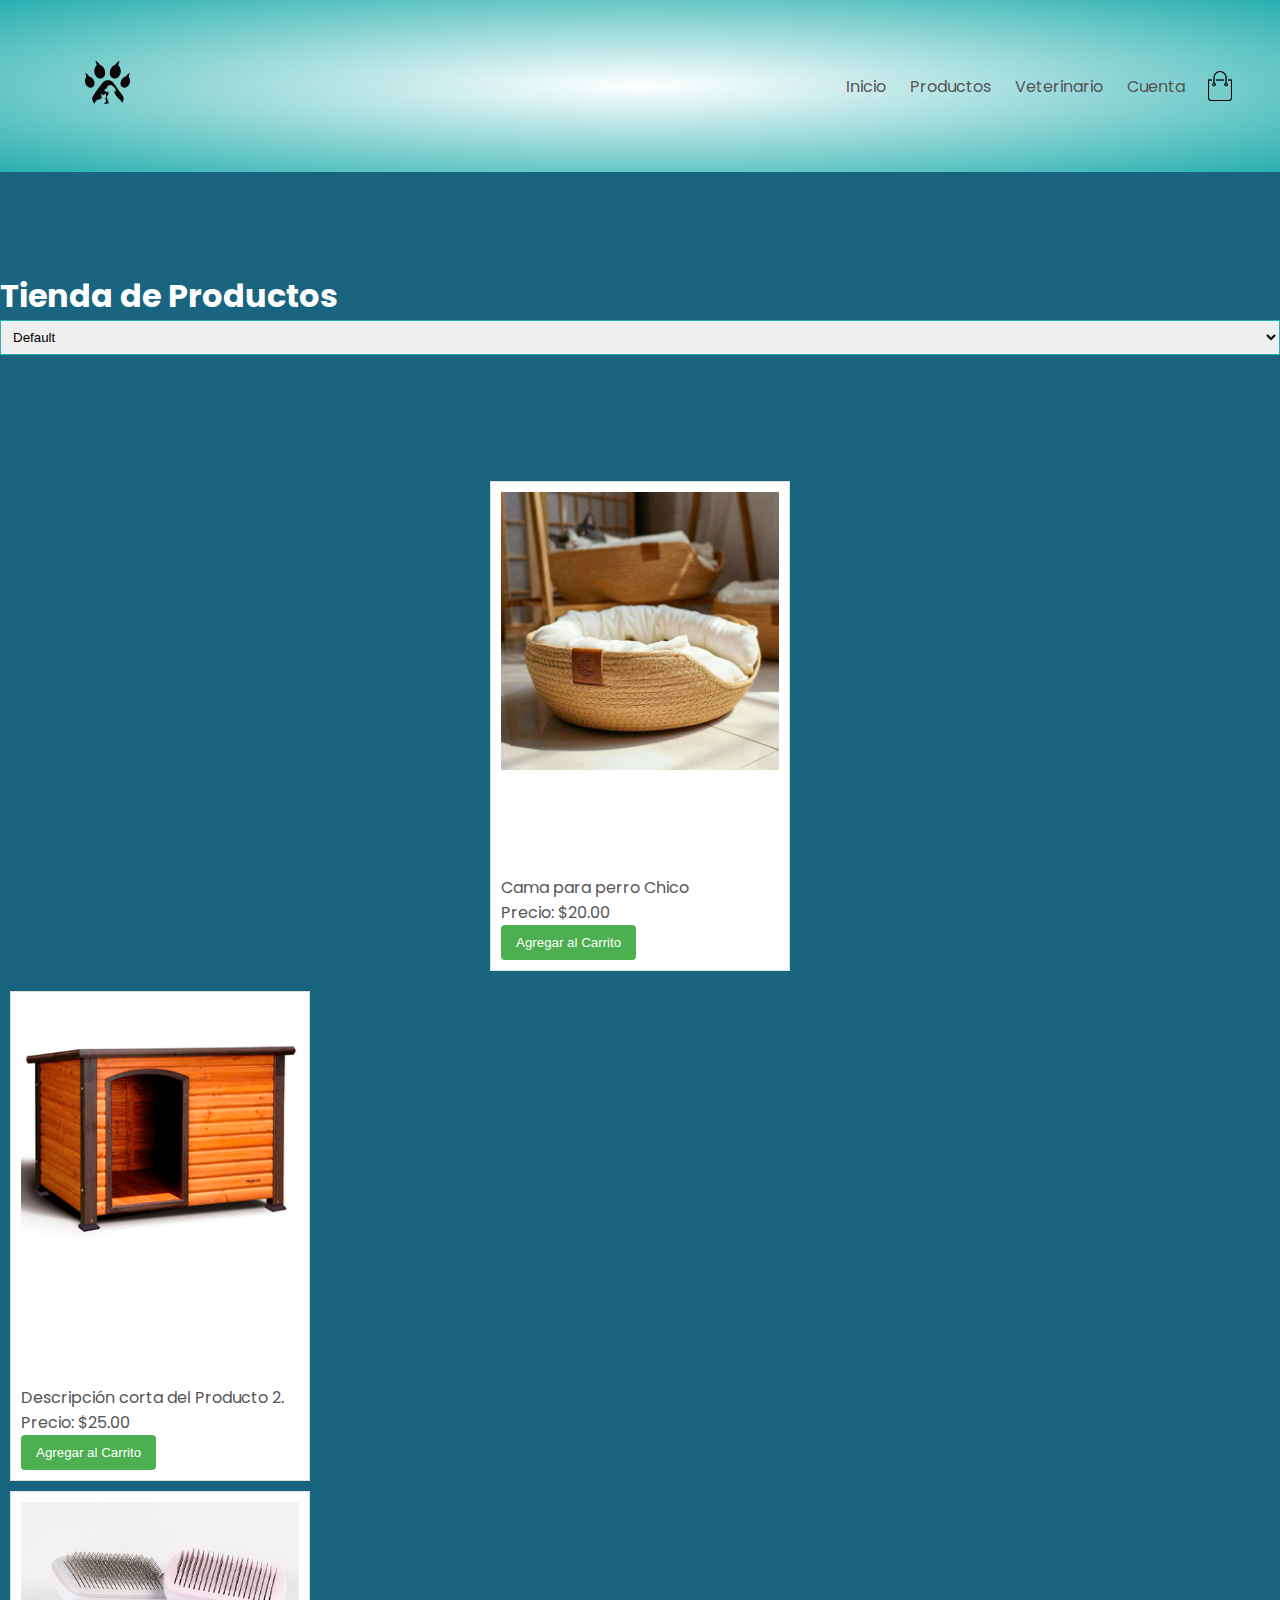
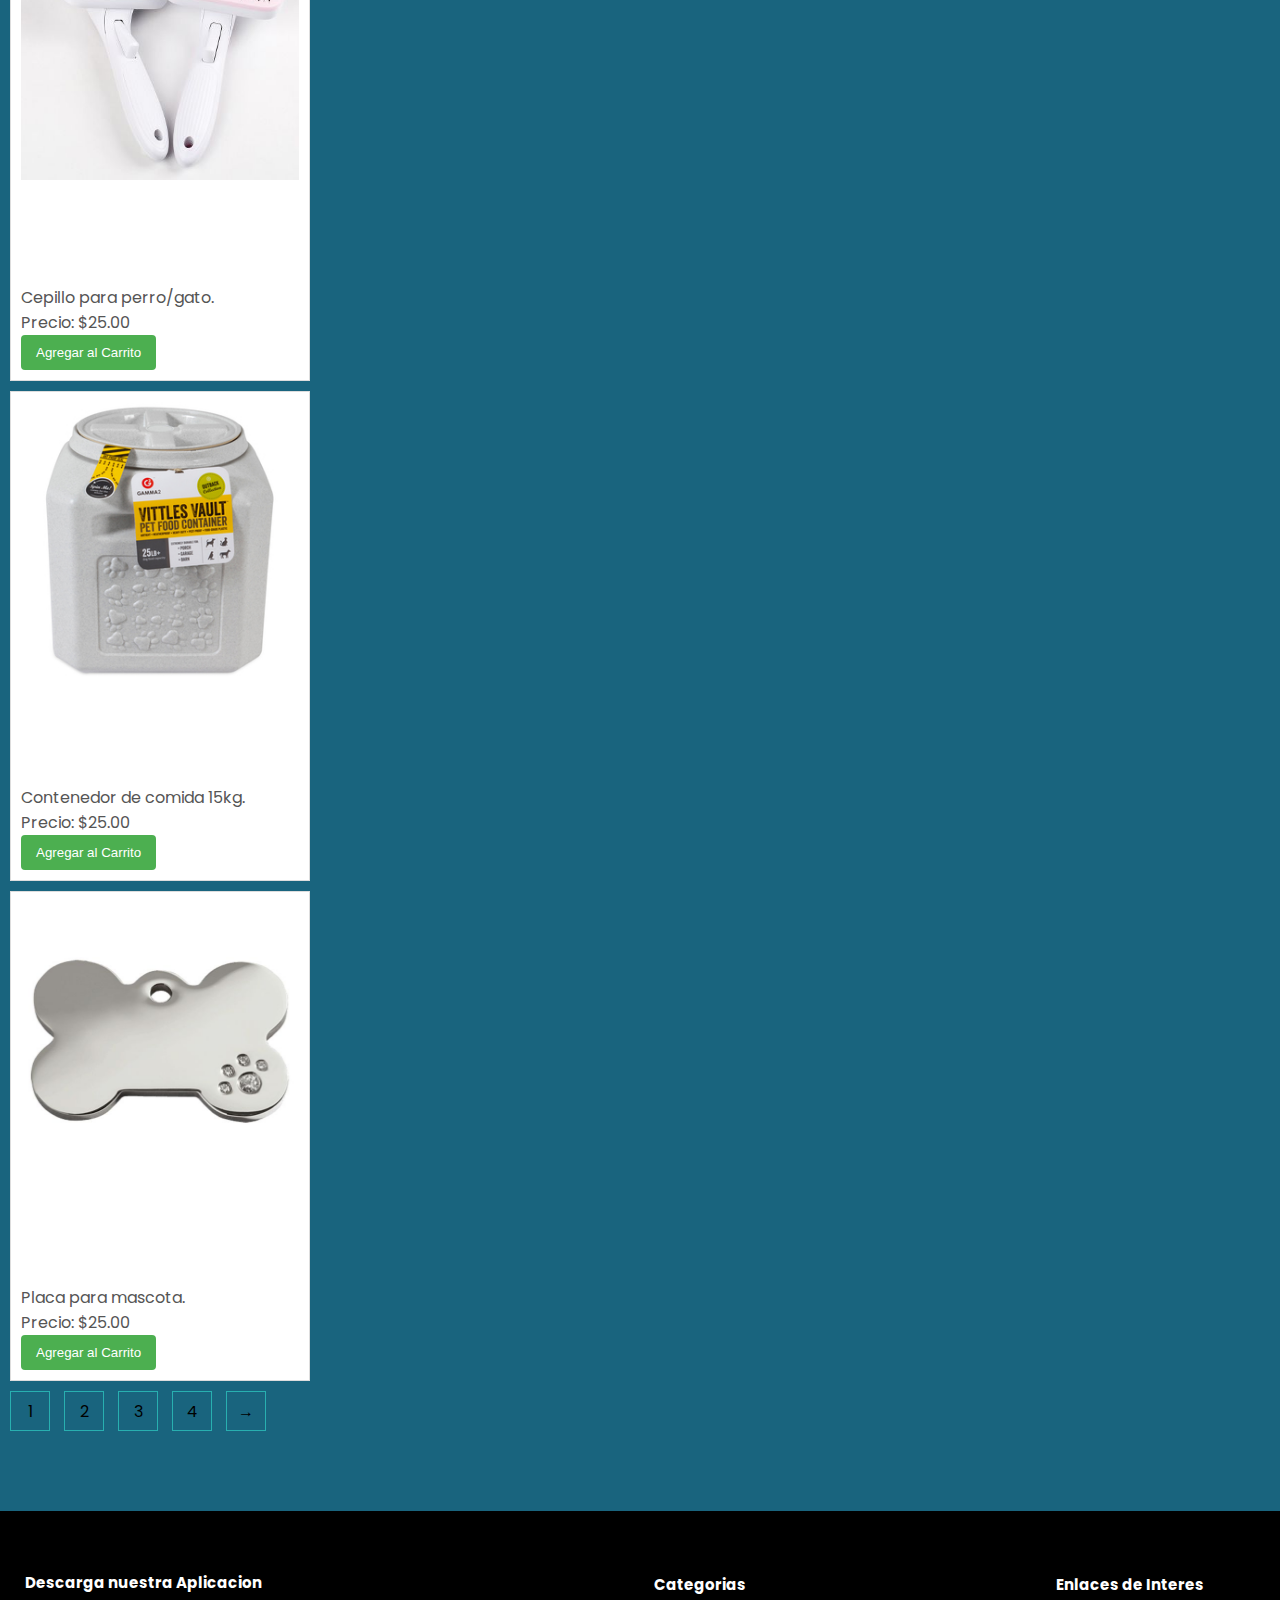
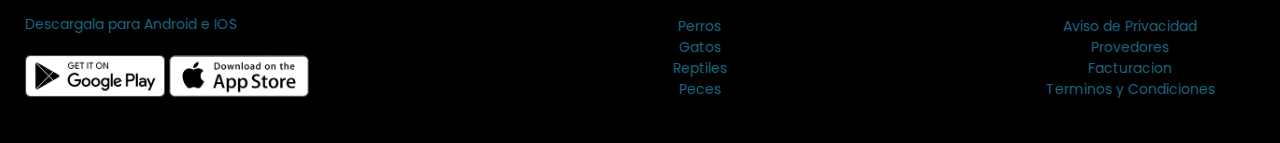
==== productos.html @ 56e7abbd "update" ====
<!DOCTYPE html>
<html lang="en">
<head>
    <meta charset="UTF-8">
    <meta name="viewport" content="width=device-width, initial-scale=1.0">
    <title>Productos</title>
    <link rel="stylesheet" href="css/estilos.css">
</head>
<body>
    <div class="header">
        <div class="container">
            <div class="navbar">
                <div class="logo">
                    <img src="imagenes/logo.png" width="125px">
                 </div>
                <nav>
                    <ul>
                        <li><a href="index.html">Inicio</a></li>
                        <li><a href="productos.html">Productos</a></li>
                        <li><a href="veterniario.html">Veterinario</a></li>
                        <li><a href="login.html">Cuenta</a></li>
                         
                    </ul>
                </nav>
                <img src="imagenes/cart.png" width="30px" height="30px">
            </div>
        </div>
    </div>     

    <div class="row row-2">
        <h1>Tienda de Productos</h1>
        <select>
            <option>Default</option>
            <option>Precio mas bajo</option>
            <option>Mas popular</option>
            <option>Mas comprado</option>
        </select>
    </div>
    
<div class="row">
    <div class="product">
        <img src="imagenes/productos/cama.jpg" alt="Producto 1">
        <h2>Cama Perro</h2>
        <p>Cama para perro Chico<br>Precio: $20.00</p>
        <button>Agregar al Carrito</button>
    </div>
</div>
    <div class="product">
        <img src="imagenes/productos/casa.jpg" alt="Producto 2">
        <h2>Casa Perro</h2>
        <p>Descripción corta del Producto 2.<br> Precio: $25.00</p>
        <button>Agregar al Carrito</button>
    </div>

    <div class="product">
        <img src="imagenes/productos/cepillo.jpg" alt="Producto 3">
        <h2>Producto 2</h2>
        <p>Cepillo para perro/gato.<br> Precio: $25.00</p>
        <button>Agregar al Carrito</button>
    </div>

    <div class="product">
        <img src="imagenes/productos/contenedor.jpg" alt="Producto 4">
        <h2>Producto 2</h2>
        <p>Contenedor de comida 15kg.<br> Precio: $25.00</p>
        <button>Agregar al Carrito</button>
    </div>

    <div class="product">
        <img src="imagenes/productos/placas.jpg" alt="Producto 5">
        <h2>Producto 2</h2>
        <p>Placa para mascota. <br>Precio: $25.00</p>
        <button>Agregar al Carrito</button>
    </div>

    <div class="prod-btn">
        <span>1</span>
        <span>2</span>
        <span>3</span>
        <span>4</span>
        <span>&#8594</span>
    </div>

    <div class="footer">
        <div class="container">
            <div class="row">
                <div class="footer-col1">
                    <h3>Descarga nuestra Aplicacion</h3>
                    <p>Descargala para Android e IOS</p>
                    <div class="applogo">
                        <img src="imagenes/play-store.png">
                        <img src="imagenes/app-store.png">
                    </div>
                </div>
                <div class="footer-col2">
                    <h3>Categorias</h3>
                    <ul>
                        <li>Perros</li>
                        <li>Gatos</li>
                        <li>Reptiles</li>
                        <li>Peces</li>
                    </ul>
                </div>
                <div class="footer-col3">
                    <h3>Enlaces de Interes</h3>
                    <ul>
                        <li>Aviso de Privacidad</li>
                        <li>Provedores</li>
                        <li>Facturacion</li>
                        <li>Terminos y Condiciones</li>
                    </ul>
                </div>
            </div>
        </div>
    </div>
<body>
   
</body>
</html>
---- css/estilos.css ----
@import url('https://fonts.googleapis.com/css2?family=Poppins:wght@400;500;600;700;800&display=swap');

*{
    margin: 0;
    padding: 0;
    box-sizing: border-box;
    text-decoration: none;
    list-style: none;

}

body{
    font-family: 'Poppins', sans-serif;
    background-color: #19647E ;
}

.navbar{
    display: flex;
    align-items: center;
    padding: 20px;
}

nav{
    flex: 1;
    text-align: right;
}

nav ul{
    display: inline-block;
    list-style-type: none;
}

nav ul li{
    display: inline-block;
    margin-right: 20px;
}

a{
    text-decoration: none;
    color: #555;
}

p{
    color: #555;
}

.container{
    max-width: 1300px;
    margin: auto;
    padding-left: 25px;
    padding-right: 25px;
}

.row{
    display: flex;
    align-items: center;
    flex-wrap: wrap;
    justify-content: space-around;
}

.col-2{
    flex-basis: 50%;
    min-width: 300px;
}

.col-2 img{
    max-width: 100%;
    padding: 50px 0;  
}

.col-2 h1{
    font-size: 50px;
    line-height: 60px;
    margin: 25px 0;
}

.btn{
    display: inline-block;
    background: #37392E;
    color: #fff;
    padding: 8px 30px;
    margin: 30px 0;
    border-radius: 30px;
    transition: background 0.5s;
}

.btn:hover{
    background: #535352 ;
}

.header{
    background: radial-gradient(white,#28AFB0);

}

.header .row{
    margin-top: 70px;
}

.servicios{
    margin: 70px 0;
}

.col-3{
    flex-basis: 30%;
    min-width: 250px;
    margin-bottom: 30px;
}

.col-3 img{
    width: 100%;
}

.scontainer{
    max-width: 1080px;
    margin: auto;
    padding-left: 25px;
    padding-right: 25px;
}

.servicios-content{
    display: grid;
    grid-template-columns: repeat(3,1fr);
    gap: 50px;
}

.servicios-content img{
    width: 300%;
    height: 450px;
}

.servicio-1{
    display: block;
    margin: 1px;
    width: 33%; 
    height: 450px;
}

h2{
    color: white;
    font-size: 35px;
    margin-bottom: 45px;
}

h3{
    color: white;
    font-size: 15px;
    margin-bottom: 45px;
}

.popular{
    padding: 100px 0;
    text-align: center;
}

.popular-content{
    display: flex;
    justify-content: space-between;
}

.popular-content img{
    width: 33%;
    height: 450px;
}

.footer{
    background: #000;
    color: #19647E;
    font-size: 14px;
    padding: 60px 0 20px;
}

.footer p{
    color: #19647E;
}

.footer h3{
    color: white;
    margin-bottom: 20px;
}

.footer-col1, .footer-col2, .footer-col3{
    min-width: 250px;
    margin-bottom: 20px;
}

.footer-col1{
    flex-basis: 30%;
}
.footer-col2{
    flex: 1;
    text-align: center;
}

.footer-col3{
    flex-basis: 12%;
    text-align: center;
}

ul{
    list-style-type: none;
}

.applogo{
    margin-top: 20px;
}

.applogo img{
    width: 140px;
}

form {
    max-width: 400px;
    margin: auto;
    
}
label {
    display: block;
    margin-bottom: 8px;
    color: white;
}
input, select, textarea {
    width: 100%;
    padding: 8px;
    margin-bottom: 16px;
    box-sizing: border-box;
}
button {
    background-color: #4CAF50;
    color: white;
    padding: 10px 15px;
    border: none;
    border-radius: 4px;
    cursor: pointer;
}
button:hover {
    background-color: #45a049;
}

.product {
    border: 1px solid #ddd;
    padding: 10px;
    margin: 10px;
    max-width: 300px;
    background-color: white;
}
.product img {
    max-width: 100%;
    height: auto;
}

.adopcion {
    border: 1px solid #ddd;
    padding: 10px;
    margin: 10px;
    max-width: 300px;
    background-color: white;
}
.adopcion img {
    max-width: 100%;
    height: auto;
}


.row-2{
    justify-content: space-between;
    margin: 100px auto;
    color: white;
}

select{
    border: 1px solid #28AFB0;
    padding: px;
}

select:focus{
    outline: none;
}

.prod-btn{
    margin: 0 auto 80px;
}

.prod-btn span{
    display: inline-block;
    border: 1px solid #28AFB0;
    margin-left: 10px;
    width: 40px;
    height: 40px;
    text-align: center;
    line-height: 40px;
    cursor: pointer;
}

.prod-btn span:hover{
    background: #28AFB0;
    color: white;
}

.col-2{
    flex-basis: 100%;
}

.pagina-cuenta{
    padding: 50px 0;
    background: radial-gradient(white,#28AFB0);
}

.form-container{
    background: white;
    width: 300px;
    height: 400px;
    position: relative;
    text-align: center;
    padding: 20px 0;
    margin: auto;
    box-shadow: 0 0 20px 0px rgba(0, 0, 0, 0.1);
    overflow: hidden;
}

.form-container span{
    font-weight: bold;
    padding: 0 10px;
    color: #555;
    cursor: pointer;
    width: 100px;
    display: inline-block;
}

.form-btn{
    display: inline-block;
}

.form-container form{
    max-width: 300px;
    padding: 0 20px;
    position: absolute;
    top: 130px;
    transition: transform 1s;
}

form input{
    width: 100%;
    height: 30px;
    margin: 10px 0;
    padding: 0 10px;
    border: 1px solid #ccc;
}

form .btn{
    width: 100%;
    border: none;
    cursor: pointer;
    margin: 10px 0;
}

form .btn:focus{
    outline: none;
}

#LoginForm{
    left: -300px;
}

#RegForm{
    left: 0;
}

form a{
    font-size: 12px;
}
#Indicator{
    width: 100px;
    border: none;
    background: #ff523b;
    height: 3px;
    margin-top: 8px;
    transform: translateX(100px);
    transition: transform 1s;
} 


.pagina-carrito{
    margin: 80px auto;
}

table{
    width: 100%;
    border-collapse: collapse;
}

.info-carrito{
    display: flex;
    flex-wrap: wrap;
}

th{
    text-align: left;
    padding: 5px;
    color: fff;
    background: radial-gradient(white,#28AFB0);
}

td{
    padding: 10px 5px;
}

td input{
    width: 40px;
    height: 30px;
    padding: 5px;
}

td a{
    color: red;
    font-size: 12px;
}

td img{
    width: 80px;
    height: 80px;
    margin-right: 10px;
}
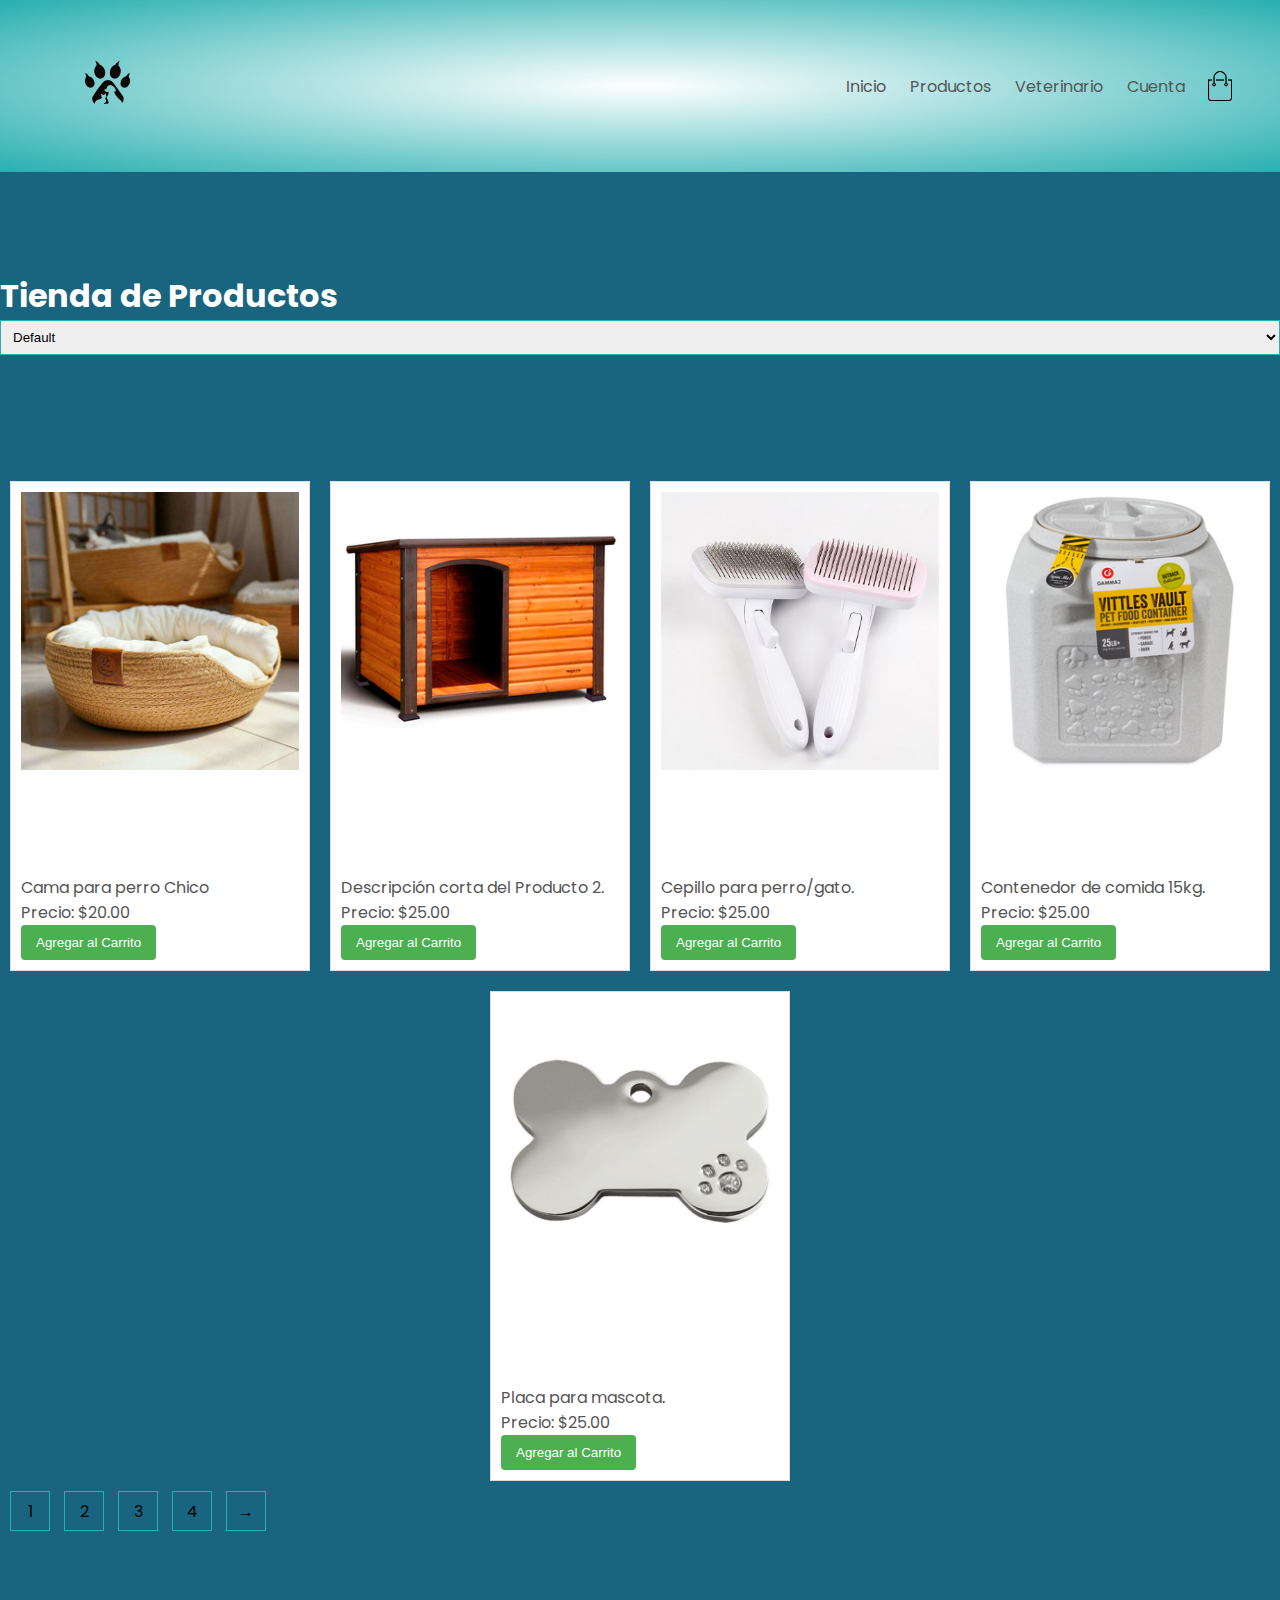
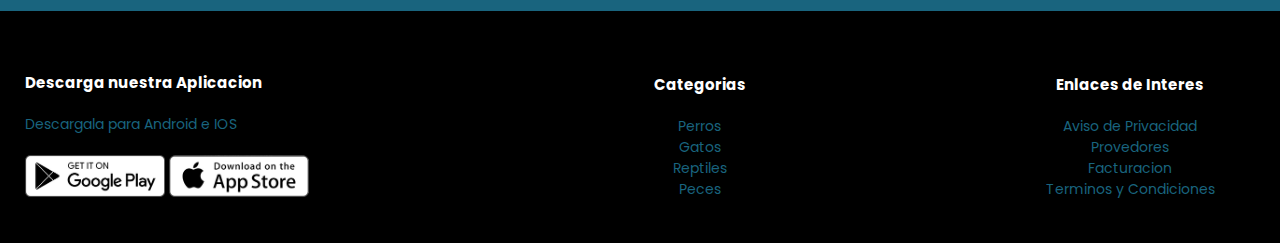
==== commit 6b31a4b4: "cambio productos" ====
--- a/productos.html
+++ b/productos.html
@@ -37,82 +37,84 @@
         </select>
     </div>
     
-<div class="row">
-    <div class="product">
-        <img src="imagenes/productos/cama.jpg" alt="Producto 1">
-        <h2>Cama Perro</h2>
-        <p>Cama para perro Chico<br>Precio: $20.00</p>
-        <button>Agregar al Carrito</button>
-    </div>
-</div>
-    <div class="product">
-        <img src="imagenes/productos/casa.jpg" alt="Producto 2">
-        <h2>Casa Perro</h2>
-        <p>Descripción corta del Producto 2.<br> Precio: $25.00</p>
-        <button>Agregar al Carrito</button>
+    <div class="row">
+        <div class="product">
+            <img src="imagenes/productos/cama.jpg" alt="Producto 1">
+            <h2>Cama Perro</h2>
+            <p>Cama para perro Chico<br>Precio: $20.00</p>
+            <button>Agregar al Carrito</button>
+            <a href="carrito.html"></a>
+        </div>
+
+        <div class="product">
+            <img src="imagenes/productos/casa.jpg" alt="Producto 2">
+            <h2>Casa Perro</h2>
+            <p>Descripción corta del Producto 2.<br> Precio: $25.00</p>
+            <button>Agregar al Carrito</button>
+        </div>
+
+        <div class="product">
+            <img src="imagenes/productos/cepillo.jpg" alt="Producto 3">
+            <h2>Producto 2</h2>
+            <p>Cepillo para perro/gato.<br> Precio: $25.00</p>
+            <button>Agregar al Carrito</button>
+        </div>
+
+        <div class="product">
+            <img src="imagenes/productos/contenedor.jpg" alt="Producto 4">
+            <h2>Producto 2</h2>
+            <p>Contenedor de comida 15kg.<br> Precio: $25.00</p>
+            <button>Agregar al Carrito</button>
+        </div>
+
+        <div class="product">
+            <img src="imagenes/productos/placas.jpg" alt="Producto 5">
+            <h2>Producto 2</h2>
+            <p>Placa para mascota. <br>Precio: $25.00</p>
+            <button>Agregar al Carrito</button>
+        </div>
     </div>
 
-    <div class="product">
-        <img src="imagenes/productos/cepillo.jpg" alt="Producto 3">
-        <h2>Producto 2</h2>
-        <p>Cepillo para perro/gato.<br> Precio: $25.00</p>
-        <button>Agregar al Carrito</button>
-    </div>
+        <div class="prod-btn">
+            <span>1</span>
+            <span>2</span>
+            <span>3</span>
+            <span>4</span>
+            <span>&#8594</span>
+        </div>
 
-    <div class="product">
-        <img src="imagenes/productos/contenedor.jpg" alt="Producto 4">
-        <h2>Producto 2</h2>
-        <p>Contenedor de comida 15kg.<br> Precio: $25.00</p>
-        <button>Agregar al Carrito</button>
-    </div>
-
-    <div class="product">
-        <img src="imagenes/productos/placas.jpg" alt="Producto 5">
-        <h2>Producto 2</h2>
-        <p>Placa para mascota. <br>Precio: $25.00</p>
-        <button>Agregar al Carrito</button>
-    </div>
-
-    <div class="prod-btn">
-        <span>1</span>
-        <span>2</span>
-        <span>3</span>
-        <span>4</span>
-        <span>&#8594</span>
-    </div>
-
-    <div class="footer">
-        <div class="container">
-            <div class="row">
-                <div class="footer-col1">
-                    <h3>Descarga nuestra Aplicacion</h3>
-                    <p>Descargala para Android e IOS</p>
-                    <div class="applogo">
-                        <img src="imagenes/play-store.png">
-                        <img src="imagenes/app-store.png">
+        <div class="footer">
+            <div class="container">
+                <div class="row">
+                    <div class="footer-col1">
+                        <h3>Descarga nuestra Aplicacion</h3>
+                        <p>Descargala para Android e IOS</p>
+                        <div class="applogo">
+                            <img src="imagenes/play-store.png">
+                            <img src="imagenes/app-store.png">
+                        </div>
                     </div>
-                </div>
-                <div class="footer-col2">
-                    <h3>Categorias</h3>
-                    <ul>
-                        <li>Perros</li>
-                        <li>Gatos</li>
-                        <li>Reptiles</li>
-                        <li>Peces</li>
-                    </ul>
-                </div>
-                <div class="footer-col3">
-                    <h3>Enlaces de Interes</h3>
-                    <ul>
-                        <li>Aviso de Privacidad</li>
-                        <li>Provedores</li>
-                        <li>Facturacion</li>
-                        <li>Terminos y Condiciones</li>
-                    </ul>
+                    <div class="footer-col2">
+                        <h3>Categorias</h3>
+                        <ul>
+                            <li>Perros</li>
+                            <li>Gatos</li>
+                            <li>Reptiles</li>
+                            <li>Peces</li>
+                        </ul>
+                    </div>
+                    <div class="footer-col3">
+                        <h3>Enlaces de Interes</h3>
+                        <ul>
+                            <li>Aviso de Privacidad</li>
+                            <li>Provedores</li>
+                            <li>Facturacion</li>
+                            <li>Terminos y Condiciones</li>
+                        </ul>
+                    </div>
                 </div>
             </div>
         </div>
-    </div>
 <body>
    
 </body>
